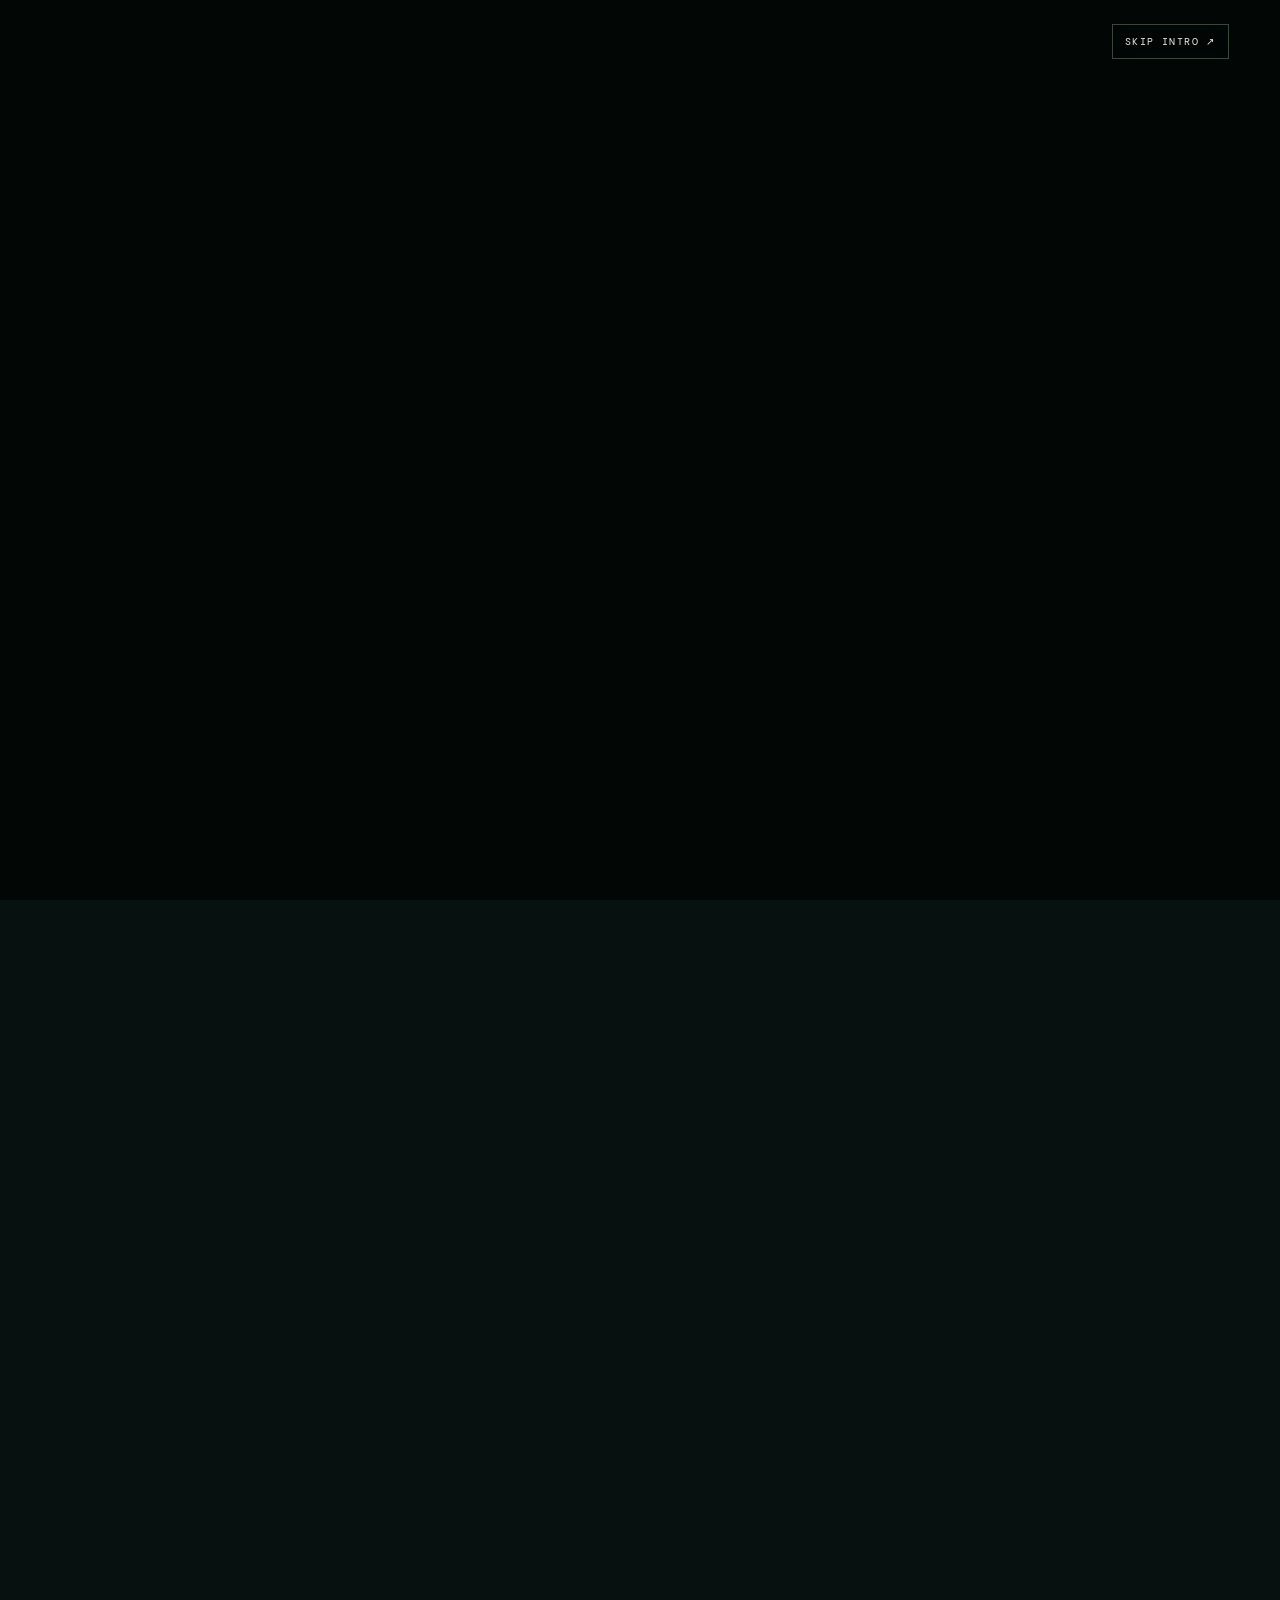
==== index.html @ 985e01ed "Restructure repository for root deployment, configure custom domain CNAME and responsive video sourc" ====
<!doctype html>
<html lang="en">
<head>
  <meta charset="utf-8"><meta name="viewport" content="width=device-width,initial-scale=1">
  <meta name="description" content="BuildGhost — systems for software delivery.">
  <title>BuildGhost — Systems for software delivery</title>
  <link rel="preconnect" href="https://fonts.googleapis.com"><link rel="preconnect" href="https://fonts.gstatic.com" crossorigin>
  <link href="https://fonts.googleapis.com/css2?family=DM+Mono:wght@400;500&family=Manrope:wght@400;500;600;700&family=Oswald:wght@400;500;600&display=swap" rel="stylesheet">
  <style>
    :root{--ink:#07110f;--panel:#0c1916;--line:rgba(203,235,216,.18);--mint:#bfffb8;--ice:#b9d7ff;--bone:#e7ece5;--quiet:#9eadab;--amber:#f5c778;--mono:"DM Mono",monospace;--sans:Manrope,Arial,sans-serif;--display:Oswald,Impact,sans-serif}
    *{box-sizing:border-box}html{scroll-behavior:smooth}body{margin:0;background:var(--ink);color:var(--bone);font-family:var(--sans);overflow-x:hidden}body:before{content:"";position:fixed;inset:0;z-index:-2;background:radial-gradient(circle at 88% 4%,rgba(89,151,135,.12),transparent 29rem),radial-gradient(circle at 10% 48%,rgba(95,153,173,.08),transparent 36rem),#07110f}body:after{content:"";pointer-events:none;z-index:10;position:fixed;inset:0;opacity:.08;background-image:linear-gradient(rgba(255,255,255,.3) 1px,transparent 1px),linear-gradient(90deg,rgba(255,255,255,.2) 1px,transparent 1px);background-size:5px 5px;mix-blend-mode:soft-light}.skiplink{position:absolute;left:-999px}.skiplink:focus{left:1rem;top:1rem;z-index:99;background:var(--mint);color:#06100e;padding:.7rem}body.intro-active{overflow:hidden}body.intro-active nav,body.intro-active main,body.intro-active footer{opacity:0;transform:translateY(18px);pointer-events:none}nav,main,footer{transition:opacity .7s ease,transform .7s ease}
    a{color:inherit;text-decoration:none}button{font:inherit;color:inherit;cursor:pointer}a:focus-visible,button:focus-visible{outline:2px solid var(--mint);outline-offset:4px}.shell{width:min(1240px,calc(100% - 48px));margin:auto}.eyebrow,.micro{font-family:var(--mono);font-size:10px;letter-spacing:.15em;text-transform:uppercase;color:var(--mint)}.line{height:1px;background:var(--line)}
    .intro{min-height:100svh;display:grid;place-items:center;position:fixed;inset:0;z-index:20;overflow:hidden;background:#020706;transition:opacity .75s ease,visibility .75s ease}.intro.is-hidden{opacity:0;visibility:hidden;pointer-events:none}.intro-inner{position:absolute;inset:0;width:100%;height:100%;min-width:0}.intro-top{position:absolute;z-index:4;top:0;left:0;right:0;display:flex;justify-content:flex-end;align-items:center;padding:24px clamp(18px,4vw,54px)}.intro-mark{display:none}.skip{border:1px solid rgba(191,255,184,.28);background:rgba(2,7,6,.34);color:var(--bone);font-family:var(--mono);font-size:10px;letter-spacing:.14em;padding:10px 12px;backdrop-filter:blur(12px)}.skip:hover{color:var(--mint);border-color:var(--mint)}.film{position:absolute;inset:0;background:#020706;overflow:hidden}.intro-video{position:absolute;inset:0;width:100%;height:100%;object-fit:cover;z-index:0;background:#020706}.enter{display:inline-flex;gap:1rem;align-items:center;background:var(--mint);color:#07110f;font-weight:700;padding:15px 19px;margin-top:1.4rem;border:1px solid var(--mint);transition:.2s}.enter:hover{background:transparent;color:var(--mint)}.telemetry{display:none}
    nav{position:sticky;top:0;z-index:8;background:rgba(7,17,15,.9);backdrop-filter:blur(14px);border-bottom:1px solid var(--line)}.navin{height:66px;display:flex;align-items:center;justify-content:space-between}.wordmark{font:500 25px var(--display);letter-spacing:.07em}.navlinks{display:flex;gap:25px;color:var(--quiet);font:10px var(--mono);letter-spacing:.12em;text-transform:uppercase}.navlinks a:hover{color:var(--mint)}.nav-right{display:flex;align-items:center;gap:20px}.status{font:10px var(--mono);color:var(--quiet)}.status i{display:inline-block;width:7px;height:7px;border-radius:50%;background:var(--mint);box-shadow:0 0 14px var(--mint);margin-right:7px}.terminal-link{font:10px var(--mono);letter-spacing:.1em;text-transform:uppercase;border:1px solid var(--mint);padding:9px 11px;color:var(--mint)}.menu{display:none;background:none;border:0;font-size:22px}
    section{padding:126px 0}.lede{display:grid;grid-template-columns:1fr 1.4fr;gap:8vw;align-items:start}.section-title{font:500 clamp(3.2rem,7vw,6.3rem)/.9 var(--display);text-transform:uppercase;letter-spacing:-.025em;margin:14px 0}.lede-copy{font-size:clamp(1.2rem,2vw,1.65rem);line-height:1.55;color:#ced8d1;margin:42px 0 0}.facts{display:grid;grid-template-columns:repeat(3,1fr);gap:0;border-top:1px solid var(--line);border-bottom:1px solid var(--line);margin-top:76px}.fact{padding:22px 18px 23px;border-right:1px solid var(--line)}.fact:last-child{border:0}.fact b{display:block;color:var(--mint);font:500 34px var(--display);letter-spacing:.05em}.fact span{font:10px var(--mono);letter-spacing:.1em;color:var(--quiet);text-transform:uppercase}
    .product{background:rgba(179,218,200,.025);border-top:1px solid var(--line);border-bottom:1px solid var(--line)}.product-head{display:flex;justify-content:space-between;gap:2rem;align-items:end;margin-bottom:44px}.product-copy{max-width:480px;color:var(--quiet);line-height:1.7}.console{border:1px solid rgba(191,255,184,.37);background:#081310;box-shadow:0 32px 100px rgba(0,0,0,.4);position:relative}.console-bar{height:43px;display:flex;justify-content:space-between;align-items:center;padding:0 15px;border-bottom:1px solid var(--line);font:10px var(--mono);color:var(--quiet)}.lights i{display:inline-block;width:7px;height:7px;margin-left:5px;background:var(--mint)}.console-grid{display:grid;grid-template-columns:1.28fr .72fr;min-height:400px}.stream{padding:22px;font:12px/1.95 var(--mono);border-right:1px solid var(--line);color:#b5c2bb}.stream .cmd{color:var(--mint)}.stream .blue{color:var(--ice)}.stream .warn{color:var(--amber)}.stream p{margin:0}.pulse{animation:pulse 1.3s steps(2) infinite}.metrics{padding:19px;display:flex;flex-direction:column;gap:15px}.metric{border:1px solid var(--line);padding:14px}.metric label{font:10px var(--mono);color:var(--quiet);letter-spacing:.1em}.metric strong{font:500 35px var(--display);color:var(--mint);display:block;margin:6px 0}.bar{height:3px;background:#172a24}.bar i{display:block;background:var(--mint);height:100%;width:72%}.metric:nth-child(2) strong,.metric:nth-child(2) .bar i{color:var(--ice);background-color:var(--ice)}.console-caption{padding:14px 20px;border-top:1px solid var(--line);display:flex;justify-content:space-between;color:var(--quiet);font:10px var(--mono);letter-spacing:.09em}
    .modules-head{display:flex;justify-content:space-between;align-items:end;margin-bottom:48px}.modules{border-top:1px solid var(--line)}.module{display:grid;grid-template-columns:88px 1fr minmax(200px,.75fr) 124px;gap:25px;align-items:center;border-bottom:1px solid var(--line);padding:27px 7px;transition:.25s}.module:hover{padding-left:17px;background:rgba(191,255,184,.045)}.num{font:12px var(--mono);color:var(--mint)}.module h3{font:500 31px var(--display);letter-spacing:.02em;text-transform:uppercase;margin:0}.module p{font-size:13px;line-height:1.6;color:var(--quiet);margin:0}.state{font:10px var(--mono);letter-spacing:.1em;text-transform:uppercase;color:var(--amber)}.state.active{color:var(--mint)}.detail{justify-self:end;border:1px solid var(--line);background:transparent;padding:9px 12px;font:10px var(--mono);letter-spacing:.09em;text-transform:uppercase}.detail:hover{border-color:var(--mint);color:var(--mint)}dialog{width:min(600px,calc(100% - 30px));color:var(--bone);background:#0d1a16;border:1px solid var(--mint);padding:0;box-shadow:0 30px 100px #000}dialog::backdrop{background:rgba(0,0,0,.75);backdrop-filter:blur(4px)}.dialog-inner{padding:30px}.dialog-top{display:flex;justify-content:space-between;align-items:start;border-bottom:1px solid var(--line);padding-bottom:20px}.close{background:0;border:0;font-size:28px;color:var(--quiet)}.dialog-grid{display:grid;grid-template-columns:1fr 1fr;gap:26px;margin-top:28px}.dialog-grid h4{font:10px var(--mono);letter-spacing:.12em;text-transform:uppercase;color:var(--mint);margin:0 0 9px}.dialog-grid p{color:var(--quiet);font-size:13px;line-height:1.6;margin:0}
    .road{border-top:1px solid var(--line)}.roadgrid{display:grid;grid-template-columns:repeat(3,1fr)}.phase{min-height:250px;padding:26px;border-right:1px solid var(--line)}.phase:first-child{padding-left:0}.phase:last-child{border:0}.phase h3{font:500 41px var(--display);text-transform:uppercase;margin:14px 0;color:var(--bone)}.phase p{color:var(--quiet);line-height:1.7;font-size:14px}.closing{padding:130px 0 65px}.closing h2{font:500 clamp(4rem,11vw,9rem)/.83 var(--display);letter-spacing:-.04em;text-transform:uppercase;max-width:920px;margin:16px 0 32px}.footer{border-top:1px solid var(--line);padding:22px 0 35px;display:flex;justify-content:space-between;color:var(--quiet);font:10px var(--mono);letter-spacing:.08em;text-transform:uppercase}
    @keyframes scan{to{transform:translateY(6px)}}@keyframes ticker{to{transform:translateX(-100%)}}@keyframes pulse{50%{opacity:.2}}@keyframes trace{0%{transform:translateX(-120%)}100%{transform:translateX(380%)}}@keyframes dataflow{50%{transform:translateY(-14px);opacity:.25}}
    .film>*:not(.intro-video){display:none}.signal-stage,.signal-tag{display:none}
    @media(max-width:900px){.intro-inner{width:calc(100vw - 40px);max-width:calc(100vw - 40px)}.film{padding:clamp(2rem,7vw,4.5rem);min-height:540px}.film h1{font-size:clamp(4.4rem,13vw,7.5rem)}.facts{margin-top:55px}.signal-stage:after{left:64%;opacity:.7}}
    @media(max-width:760px){.shell{width:min(100% - 32px,1240px)}.intro{min-height:100svh;align-items:start;padding-top:0}.intro-inner{width:calc(100vw - 28px);max-width:calc(100vw - 28px);margin-top:0}.intro-top{padding:14px 0}.intro-mark{font-size:20px}.film{min-height:calc(100svh - 102px);padding:clamp(1.5rem,8vw,2.4rem);align-content:center}.film h1{font-size:clamp(3.85rem,19vw,5.5rem);line-height:.82;margin:.45rem 0 1rem}.film p{font-size:13px;max-width:285px}.film .corner{right:14px;bottom:14px;font-size:8px}.enter{padding:13px 14px;font-size:12px}.signal-tag{right:15px;top:12%;font-size:8px}.signal-stage:after{inset:11% -12% 11% 63%;opacity:.5}.telemetry span{padding:10px 20px;font-size:8px}.navlinks,.status,.terminal-link{display:none}.menu{display:block}.navin.open{height:auto;padding:18px 0;align-items:start}.navin.open .navlinks{display:flex;position:absolute;top:65px;left:0;right:0;padding:18px 16px;background:#0a1613;border-bottom:1px solid var(--line);flex-direction:column}.lede,.console-grid{grid-template-columns:1fr}.product-head,.modules-head{display:block}.product-copy{margin-top:20px}.stream{border-right:0;border-bottom:1px solid var(--line);font-size:10px}.module{grid-template-columns:45px 1fr;gap:10px}.module p,.module .state{grid-column:2}.detail{grid-column:2;justify-self:start;margin-top:5px}.facts{grid-template-columns:1fr 1fr}.fact:last-child{grid-column:1/-1;border-top:1px solid var(--line)}.fact{padding:18px 12px}.fact b{font-size:29px}.roadgrid{grid-template-columns:1fr}.fact,.phase{border-right:0;border-bottom:1px solid var(--line)}.phase{min-height:0;padding:25px 0}.closing{padding-top:75px}.footer{gap:12px;flex-direction:column}section{padding:76px 0}.section-title{font-size:clamp(3rem,16vw,4.5rem)}.dialog-grid{grid-template-columns:1fr}}
    .intro .intro-inner{width:100%;max-width:none;height:100%;margin:0}.intro .film{min-height:100svh;align-content:end}.intro .intro-top{padding-left:clamp(18px,4vw,54px);padding-right:clamp(18px,4vw,54px)}
    @media(prefers-reduced-motion:reduce){*,*:before,*:after{animation-duration:.001ms!important;scroll-behavior:auto!important}}
  </style>
</head>
<body class="intro-active">
<a class="skiplink" href="#main">Skip to content</a>
<section class="intro" id="intro" aria-label="BuildGhost introduction">
  <div class="intro-inner"><div class="intro-top"><span class="intro-mark">BuildGhost</span><button class="skip" id="skipIntro">SKIP INTRO ↗</button></div>
  <div class="film has-video"><video class="intro-video" id="introVideo" muted autoplay playsinline preload="auto" aria-label="BuildGhost intro video"><source src="assets/BUILDGHOST.mp4" type="video/mp4"></video></div>
  <div class="telemetry" aria-hidden="true"><span><b>● SYSTEMS NOMINAL</b> — BUILDGHOST ECOSYSTEM — QUALITY SIGNAL ACQUIRED — DELIVERY FRICTION: UNDER OBSERVATION — GHOSTOPS TERMINAL READY — </span><span><b>● SYSTEMS NOMINAL</b> — BUILDGHOST ECOSYSTEM — QUALITY SIGNAL ACQUIRED — DELIVERY FRICTION: UNDER OBSERVATION — GHOSTOPS TERMINAL READY — </span></div></div>
</section>
<nav aria-label="Primary"><div class="shell navin" id="navin"><a href="#main" class="wordmark">BuildGhost</a><div class="navlinks"><a href="#ecosystem">Ecosystem</a><a href="#ghostops">GhostOps</a><a href="#modules">Modules</a><a href="#signal">Signal</a></div><div class="nav-right"><span class="status"><i></i>Operational</span><a class="terminal-link" href="#ghostops">Enter Terminal</a><button class="menu" id="menu" aria-label="Toggle navigation" aria-expanded="false">☰</button></div></div></nav>
<main id="main"><section id="ecosystem"><div class="shell"><div class="lede"><div><span class="eyebrow">01 / the ecosystem</span><h2 class="section-title">Built for the<br>hard parts.</h2></div><p class="lede-copy">BuildGhost creates AI-driven quality-assurance and developer-experience systems for high-stakes software delivery—where the cost of an unclear signal is more than a slow sprint.</p></div><div class="facts"><div class="fact"><b>AI / QA</b><span>Intelligent systems</span></div><div class="fact"><b>DX / OPS</b><span>Delivery-aware workflows</span></div><div class="fact"><b>01 NOW</b><span>Flagship tool in focus</span></div></div></div></section>
<section class="product" id="ghostops"><div class="shell"><div class="product-head"><div><span class="eyebrow">02 / flagship tool</span><h2 class="section-title">GhostOps<br>Terminal.</h2></div><p class="product-copy">An AI-driven command center and modular toolbelt for shaping the operational reality around software delivery. Not another dashboard—a place to interrogate the signal.</p></div><div class="console" role="region" aria-label="Illustrative GhostOps Terminal interface"><div class="console-bar"><span>GHOSTOPS // COMMAND VIEW</span><span class="lights"><i></i><i></i><i></i></span></div><div class="console-grid"><div class="stream"><p><span class="cmd">› ghostops</span> inspect --release candidate-04</p><p class="blue">connecting / delivery context</p><p>✓ change surface mapped <span class="pulse">_</span></p><p>✓ test signal reconciled</p><p class="warn">! 2 review paths need attention</p><br><p><span class="cmd">› signal</span> explain --focus risk</p><p class="blue">RELAY / summarising operational context</p><p>“The release is coherent. Two transitions merit a closer look before handoff.”</p><br><p><span class="cmd">›</span> <span class="pulse">_</span></p></div><aside class="metrics"><div class="metric"><label>Readiness signal</label><strong>72 / 100</strong><div class="bar"><i></i></div></div><div class="metric"><label>Context coverage</label><strong>84%</strong><div class="bar"><i></i></div></div><div class="metric"><label>Active relay</label><strong>02</strong><div class="bar"><i style="width:35%"></i></div></div></aside></div><div class="console-caption"><span>Illustrative operational view</span><span>MODE: OBSERVE / REASON / RELAY</span></div></div></div></section>
<section id="modules"><div class="shell"><div class="modules-head"><div><span class="eyebrow">03 / modular toolbelt</span><h2 class="section-title">The module<br>library.</h2></div><p class="micro">Each system begins with a brief.<br>Details open in place.</p></div><div class="modules"><article class="module"><span class="num">00</span><div><span class="state active">● Available now</span><h3>GhostOps Terminal</h3></div><p>Command context and structured signal for delivery decisions.</p><button class="detail" data-module="ghostops">Open brief ↗</button></article><article class="module"><span class="num">01</span><div><span class="state">◆ In development</span><h3>Release Readiness</h3></div><p>Frames the changing conditions around a release decision.</p><button class="detail" data-module="readiness">Details ↗</button></article><article class="module"><span class="num">02</span><div><span class="state">◆ In development</span><h3>Quality Signal</h3></div><p>Turns distributed quality context into an inspectable signal.</p><button class="detail" data-module="quality">Details ↗</button></article><article class="module"><span class="num">03</span><div><span class="state">◆ In development</span><h3>Incident Relay</h3></div><p>Keeps incident context legible across the people responding.</p><button class="detail" data-module="incident">Details ↗</button></article><article class="module"><span class="num">04</span><div><span class="state">◆ In development</span><h3>Workflow Automations</h3></div><p>Connects recurring delivery work without erasing human judgment.</p><button class="detail" data-module="workflow">Details ↗</button></article></div></div></section>
<section id="signal"><div class="shell"><span class="eyebrow">04 / operating horizon</span><h2 class="section-title">The ecosystem<br>is expanding.</h2><div class="road"><div class="roadgrid"><article class="phase"><span class="micro">Now / 01</span><h3>Observe</h3><p>GhostOps Terminal is the current focus: a command layer for interrogating delivery context.</p></article><article class="phase"><span class="micro">Building / 02</span><h3>Connect</h3><p>Focused modules will extend the signal across readiness, quality, incident response, and workflow.</p></article><article class="phase"><span class="micro">Next / 03</span><h3>Compound</h3><p>A growing ecosystem designed to make software delivery feel less fragmented and more deliberate.</p></article></div></div></div></section>
<section class="closing"><div class="shell"><span class="eyebrow">BuildGhost / stay in the signal</span><h2>Make delivery<br>legible.</h2><a href="mailto:hello@buildghost.site" class="enter">START A CONVERSATION <span>↗</span></a></div></section></main>
<!-- Footer -->
<footer><div class="shell footer"><span>© 2026 BuildGhost</span><span>Systems for software delivery</span><a href="#main">Return to top ↑</a></div></footer>
<!-- Brief Modal -->
<dialog id="moduleDialog" aria-labelledby="dialogTitle"><div class="dialog-inner"><div class="dialog-top"><div><span class="eyebrow" id="dialogState">Module brief</span><h2 class="section-title" id="dialogTitle">GhostOps Terminal</h2></div><button class="close" id="closeDialog" aria-label="Close module details">×</button></div><div class="dialog-grid"><div><h4>Outcome</h4><p id="outcome"></p></div><div><h4>Operational state</h4><p id="state"></p></div><div><h4>Inputs</h4><p id="inputs"></p></div><div><h4>Outputs</h4><p id="outputs"></p></div></div></div></dialog>
<script>
const data={ghostops:{n:'GhostOps Terminal',s:'● Available now',o:'A clearer place to inspect delivery context before the decision becomes urgent.',i:'Delivery context, human questions, available quality and workflow signals.',u:'A structured operational view and prompts for the next human decision.'},readiness:{n:'Release Readiness',s:'◆ In development',o:'A shared, inspectable framing for a release decision.',i:'Change context, quality evidence, delivery constraints.',u:'A readiness brief designed for human review.'},quality:{n:'Quality Signal',s:'◆ In development',o:'A coherent view of quality context without pretending certainty.',i:'Test, change, and review context.',u:'A legible signal with its evidence and gaps.'},incident:{n:'Incident Relay',s:'◆ In development',o:'A common thread for incident responders working across a moving situation.',i:'Responder notes, timelines, and relevant service context.',u:'A concise relay of context, open questions, and handoffs.'},workflow:{n:'Workflow Automations',s:'◆ In development',o:'Less repetitive coordination around delivery work.',i:'Explicit workflow triggers and team-defined boundaries.',u:'Suggested or initiated actions that remain observable and controllable.'}};
const dlg=document.querySelector('#moduleDialog'), title=document.querySelector('#dialogTitle'), intro=document.querySelector('#intro'), video=document.querySelector('#introVideo');
const isMobile = window.matchMedia('(max-width: 767px)').matches;
if (isMobile) {
  const source = video.querySelector('source');
  if (source) {
    source.src = 'assets/Buildghost-mobile.mp4';
    video.load();
  }
}
let introDone=false;
const revealSite=()=>{if(introDone)return;introDone=true;intro.classList.add('is-hidden');document.body.classList.remove('intro-active');window.scrollTo({top:0});setTimeout(()=>intro.remove(),900)};
document.querySelectorAll('.detail').forEach(b=>b.onclick=()=>{let d=data[b.dataset.module];title.textContent=d.n;document.querySelector('#dialogState').textContent=d.s;outcome.textContent=d.o;inputs.textContent=d.i;outputs.textContent=d.u;state.textContent=d.s.includes('Available')?'Operational / active flagship':'Exploration / in development';dlg.showModal()});
closeDialog.onclick=()=>dlg.close();
dlg.addEventListener('click',e=>{if(e.target===dlg)dlg.close()});
skipIntro.onclick=revealSite;
video.addEventListener('ended',revealSite);
video.addEventListener('error',()=>setTimeout(revealSite,1800));
video.play().catch(()=>setTimeout(revealSite,1800));
setTimeout(()=>{if(video.readyState<2||video.paused)revealSite()},4500);
menu.onclick=()=>{let n=navin.classList.toggle('open');menu.setAttribute('aria-expanded',n)};
</script></body></html>
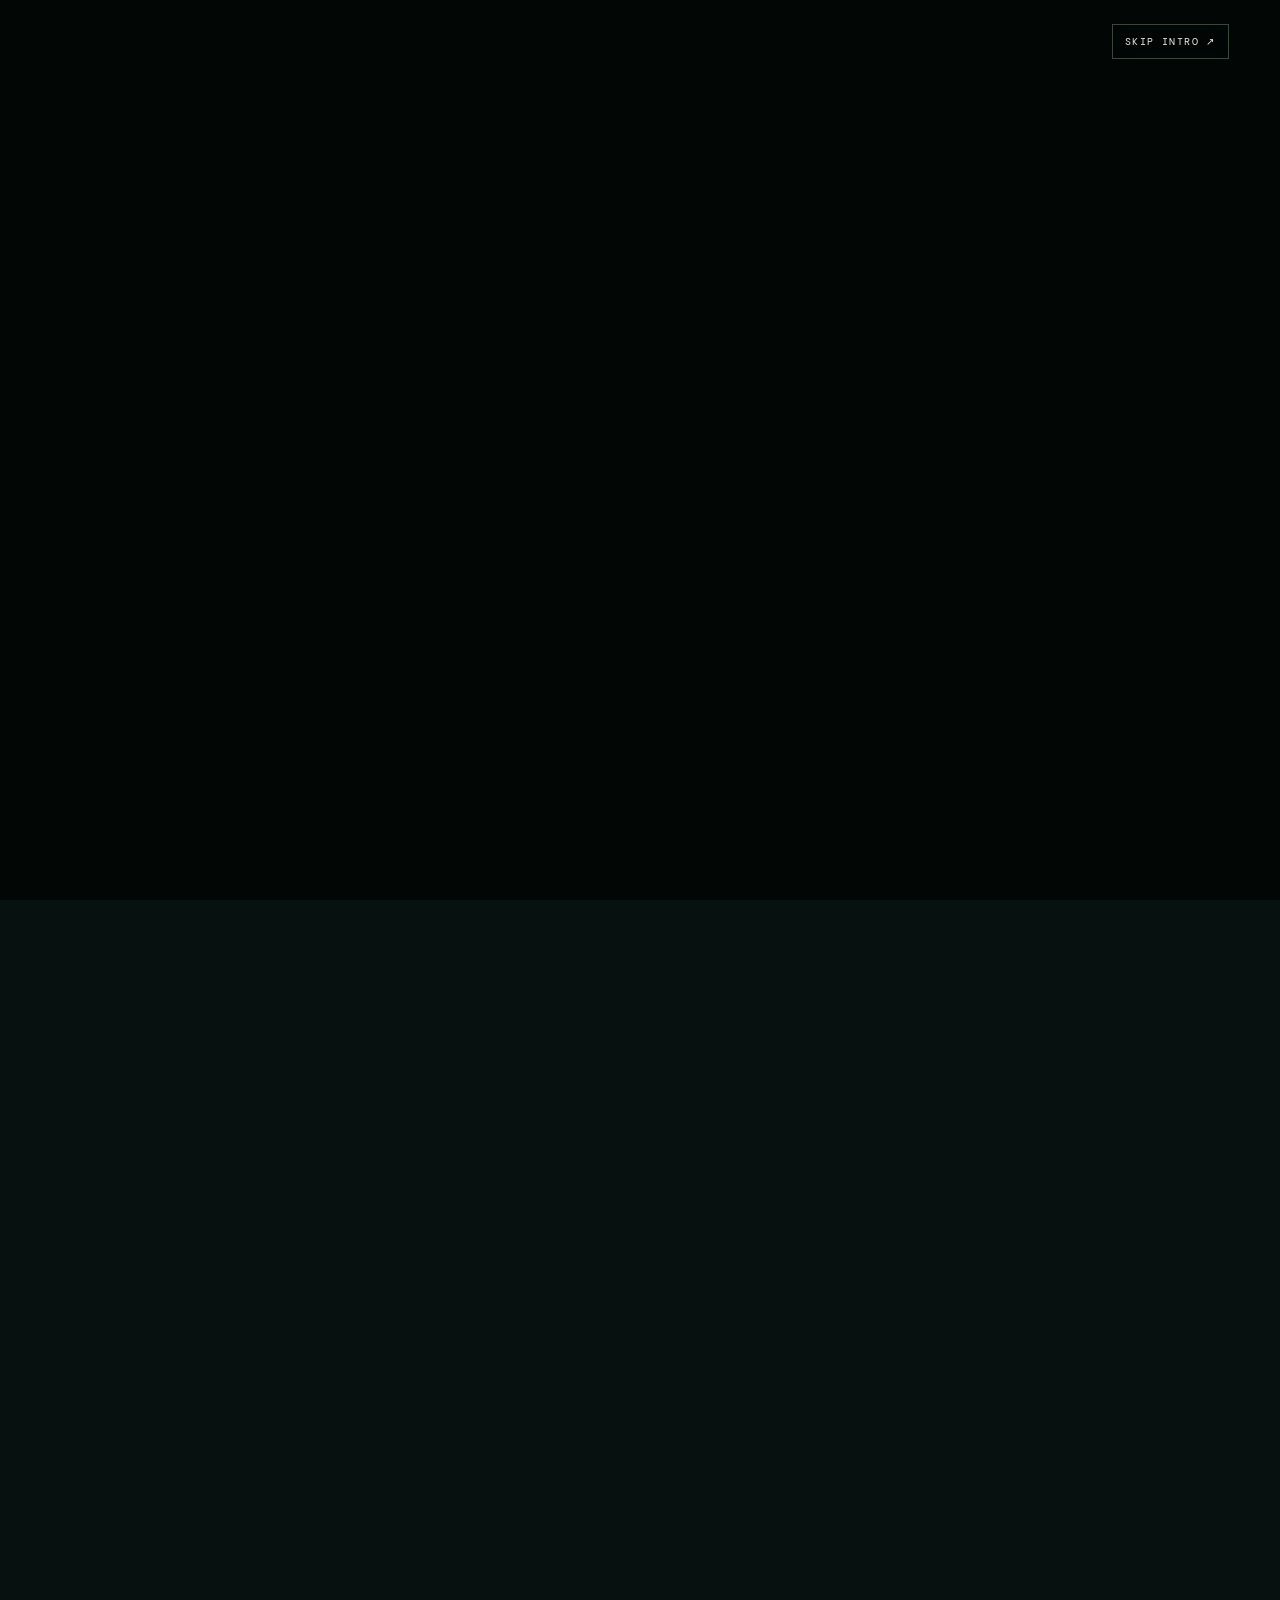
==== commit 5b9314c8: "feat(triage-desk): integrate standalone Triage Desk app, serverless API proxy, and vercel routing un" ====
--- a/index.html
+++ b/index.html
@@ -14,8 +14,9 @@
     nav{position:sticky;top:0;z-index:8;background:rgba(7,17,15,.9);backdrop-filter:blur(14px);border-bottom:1px solid var(--line)}.navin{height:66px;display:flex;align-items:center;justify-content:space-between}.wordmark{font:500 25px var(--display);letter-spacing:.07em}.navlinks{display:flex;gap:25px;color:var(--quiet);font:10px var(--mono);letter-spacing:.12em;text-transform:uppercase}.navlinks a:hover{color:var(--mint)}.nav-right{display:flex;align-items:center;gap:20px}.status{font:10px var(--mono);color:var(--quiet)}.status i{display:inline-block;width:7px;height:7px;border-radius:50%;background:var(--mint);box-shadow:0 0 14px var(--mint);margin-right:7px}.terminal-link{font:10px var(--mono);letter-spacing:.1em;text-transform:uppercase;border:1px solid var(--mint);padding:9px 11px;color:var(--mint)}.menu{display:none;background:none;border:0;font-size:22px}
     section{padding:126px 0}.lede{display:grid;grid-template-columns:1fr 1.4fr;gap:8vw;align-items:start}.section-title{font:500 clamp(3.2rem,7vw,6.3rem)/.9 var(--display);text-transform:uppercase;letter-spacing:-.025em;margin:14px 0}.lede-copy{font-size:clamp(1.2rem,2vw,1.65rem);line-height:1.55;color:#ced8d1;margin:42px 0 0}.facts{display:grid;grid-template-columns:repeat(3,1fr);gap:0;border-top:1px solid var(--line);border-bottom:1px solid var(--line);margin-top:76px}.fact{padding:22px 18px 23px;border-right:1px solid var(--line)}.fact:last-child{border:0}.fact b{display:block;color:var(--mint);font:500 34px var(--display);letter-spacing:.05em}.fact span{font:10px var(--mono);letter-spacing:.1em;color:var(--quiet);text-transform:uppercase}
     .product{background:rgba(179,218,200,.025);border-top:1px solid var(--line);border-bottom:1px solid var(--line)}.product-head{display:flex;justify-content:space-between;gap:2rem;align-items:end;margin-bottom:44px}.product-copy{max-width:480px;color:var(--quiet);line-height:1.7}.console{border:1px solid rgba(191,255,184,.37);background:#081310;box-shadow:0 32px 100px rgba(0,0,0,.4);position:relative}.console-bar{height:43px;display:flex;justify-content:space-between;align-items:center;padding:0 15px;border-bottom:1px solid var(--line);font:10px var(--mono);color:var(--quiet)}.lights i{display:inline-block;width:7px;height:7px;margin-left:5px;background:var(--mint)}.console-grid{display:grid;grid-template-columns:1.28fr .72fr;min-height:400px}.stream{padding:22px;font:12px/1.95 var(--mono);border-right:1px solid var(--line);color:#b5c2bb}.stream .cmd{color:var(--mint)}.stream .blue{color:var(--ice)}.stream .warn{color:var(--amber)}.stream p{margin:0}.pulse{animation:pulse 1.3s steps(2) infinite}.metrics{padding:19px;display:flex;flex-direction:column;gap:15px}.metric{border:1px solid var(--line);padding:14px}.metric label{font:10px var(--mono);color:var(--quiet);letter-spacing:.1em}.metric strong{font:500 35px var(--display);color:var(--mint);display:block;margin:6px 0}.bar{height:3px;background:#172a24}.bar i{display:block;background:var(--mint);height:100%;width:72%}.metric:nth-child(2) strong,.metric:nth-child(2) .bar i{color:var(--ice);background-color:var(--ice)}.console-caption{padding:14px 20px;border-top:1px solid var(--line);display:flex;justify-content:space-between;color:var(--quiet);font:10px var(--mono);letter-spacing:.09em}
-    .modules-head{display:flex;justify-content:space-between;align-items:end;margin-bottom:48px}.modules{border-top:1px solid var(--line)}.module{display:grid;grid-template-columns:88px 1fr minmax(200px,.75fr) 124px;gap:25px;align-items:center;border-bottom:1px solid var(--line);padding:27px 7px;transition:.25s}.module:hover{padding-left:17px;background:rgba(191,255,184,.045)}.num{font:12px var(--mono);color:var(--mint)}.module h3{font:500 31px var(--display);letter-spacing:.02em;text-transform:uppercase;margin:0}.module p{font-size:13px;line-height:1.6;color:var(--quiet);margin:0}.state{font:10px var(--mono);letter-spacing:.1em;text-transform:uppercase;color:var(--amber)}.state.active{color:var(--mint)}.detail{justify-self:end;border:1px solid var(--line);background:transparent;padding:9px 12px;font:10px var(--mono);letter-spacing:.09em;text-transform:uppercase}.detail:hover{border-color:var(--mint);color:var(--mint)}dialog{width:min(600px,calc(100% - 30px));color:var(--bone);background:#0d1a16;border:1px solid var(--mint);padding:0;box-shadow:0 30px 100px #000}dialog::backdrop{background:rgba(0,0,0,.75);backdrop-filter:blur(4px)}.dialog-inner{padding:30px}.dialog-top{display:flex;justify-content:space-between;align-items:start;border-bottom:1px solid var(--line);padding-bottom:20px}.close{background:0;border:0;font-size:28px;color:var(--quiet)}.dialog-grid{display:grid;grid-template-columns:1fr 1fr;gap:26px;margin-top:28px}.dialog-grid h4{font:10px var(--mono);letter-spacing:.12em;text-transform:uppercase;color:var(--mint);margin:0 0 9px}.dialog-grid p{color:var(--quiet);font-size:13px;line-height:1.6;margin:0}
+    .modules-head{display:flex;justify-content:space-between;align-items:end;margin-bottom:48px}.modules{border-top:1px solid var(--line)}.module{display:grid;grid-template-columns:88px 1fr minmax(200px,.75fr) 124px;gap:25px;align-items:center;border-bottom:1px solid var(--line);padding:27px 7px;transition:.25s}.module:hover{padding-left:17px;background:rgba(191,255,184,.045)}.num{font:12px var(--mono);color:var(--mint)}.module h3{font:500 31px var(--display);letter-spacing:.02em;text-transform:uppercase;margin:0}.module p{font-size:13px;line-height:1.6;color:var(--quiet);margin:0}.state{font:10px var(--mono);letter-spacing:.1em;text-transform:uppercase;color:var(--amber)}.state.active{color:var(--mint)}.detail{justify-self:end;border:1px solid var(--line);background:transparent;padding:9px 12px;font:10px var(--mono);letter-spacing:.09em;text-transform:uppercase}.detail:hover{border-color:var(--mint);color:var(--mint)}dialog{width:min(600px,calc(100% - 30px));color:var(--bone);background:#0d1a16;border:1px solid var(--mint);padding:0;box-shadow:0 30px 100px #000;overflow:hidden;position:fixed;top:50%;left:50%;transform:translate(-50%,-50%);margin:0;text-shadow:0 1px 3px rgba(0,0,0,0.9)}dialog::backdrop{background:rgba(0,0,0,.75);backdrop-filter:blur(4px)}.dialog-inner{padding:30px;position:relative;z-index:1;max-height:85svh;overflow-y:auto;overscroll-behavior:contain}.dialog-bg-video{position:absolute;inset:0;width:100%;height:100%;object-fit:cover;z-index:0;opacity:0.20;pointer-events:none;display:none}.dialog-grid{display:grid;grid-template-columns:1fr 1fr;gap:26px;margin-top:28px}.dialog-grid h4{font:10px var(--mono);letter-spacing:.12em;text-transform:uppercase;color:var(--mint);margin:0 0 9px}.dialog-grid p{color:var(--quiet);font-size:13px;line-height:1.6;margin:0}.ecosystem-grid{display:grid;grid-template-columns:repeat(auto-fit,minmax(180px,1fr));gap:16px;margin-top:20px}.ecosystem-card{border:1px solid var(--line);padding:20px 15px;background:rgba(7,17,15,0.65);backdrop-filter:blur(8px);text-align:center;display:flex;flex-direction:column;align-items:center;justify-content:center;transition:border-color 0.25s}.ecosystem-card:hover{border-color:var(--mint)}.ecosystem-card h5{font:500 13px var(--mono);letter-spacing:0.1em;text-transform:uppercase;color:var(--mint);margin:0 0 8px}.ecosystem-card p{font-size:11px;line-height:1.4;color:var(--quiet);margin:0}.workflow-section{margin-top:40px;border-top:1px solid var(--line);padding-top:30px}.workflow-flow{display:flex;flex-direction:column;gap:24px;margin-top:20px}.flow-step{display:flex;align-items:center;gap:15px;background:rgba(7,17,15,0.4);border:1px solid var(--line);padding:14px 16px;position:relative}.flow-step:not(:last-child)::after{content:"↓";position:absolute;left:50%;bottom:-22px;transform:translateX(-50%);color:var(--mint);font-family:var(--mono);font-size:16px;z-index:2}.flow-num{font:10px var(--mono);color:var(--mint);border:1px solid var(--mint);border-radius:50%;width:20px;height:20px;display:grid;place-items:center;flex-shrink:0}.flow-body{flex-grow:1}.flow-body h6{font:11px var(--mono);letter-spacing:0.08em;text-transform:uppercase;color:var(--bone);margin:0 0 4px}.flow-body p{font-size:11px;line-height:1.45;color:var(--quiet);margin:0}@media(min-width:761px){.ecosystem-grid{grid-template-columns:repeat(2,1fr)}.workflow-flow{display:grid;grid-template-columns:repeat(2,1fr);gap:24px 30px}.flow-step{min-height:90px}.flow-step:not(:last-child)::after{content:"→";left:auto;right:-22px;top:50%;bottom:auto;transform:translateY(-50%)}.flow-step:nth-child(even):not(:last-child)::after{content:"↓";left:50%;right:auto;top:auto;bottom:-26px;transform:translateX(-50%)}}.pipeline-track{height:400vh;position:relative;background:#030807;border-top:1px solid var(--line);border-bottom:1px solid var(--line)}.pipeline-sticky{position:sticky;top:0;height:100vh;overflow:hidden;display:flex;align-items:center;justify-content:center}.pipeline-container{display:grid;grid-template-columns:1fr 1.2fr;gap:40px;width:100%;max-width:1240px;height:70vh;align-items:center}.pipeline-left{display:flex;flex-direction:column;gap:30px;padding-right:20px}.nixie-clock{position:relative;height:140px;width:240px;background:#071210;border:2px solid #142a24;border-radius:6px;display:flex;align-items:center;justify-content:center;box-shadow:inset 0 4px 20px rgba(0,0,0,0.9),0 10px 30px rgba(0,0,0,0.5);overflow:hidden}.nixie-glass{position:absolute;inset:0;background:linear-gradient(rgba(255,255,255,0.06),transparent 50%,rgba(0,0,0,0.4));pointer-events:none}.nixie-glow-filter{position:absolute;width:100%;height:100%;background:radial-gradient(circle,rgba(57,255,20,0.05) 0%,transparent 70%);pointer-events:none}.nixie-tube{position:relative;width:90px;height:120px;display:flex;justify-content:center;align-items:center}.nixie-digit{position:absolute;font-family:var(--display);font-size:100px;font-weight:500;line-height:1;color:#142a24;opacity:0.06;transition:color 0.25s,opacity 0.25s,text-shadow 0.25s;pointer-events:none;user-select:none}.nixie-digit.lit{color:#57ff42;opacity:1;text-shadow:0 0 15px rgba(87,255,66,0.85),0 0 30px rgba(87,255,66,0.4),0 0 6px rgba(255,255,255,0.8)}.pipeline-story{min-height:150px;position:relative}.pipeline-step-desc{position:absolute;inset:0;opacity:0;pointer-events:none;transform:translateY(15px);transition:opacity 0.35s,transform 0.35s}.pipeline-step-desc.active{opacity:1;pointer-events:auto;transform:translateY(0)}.pipeline-step-desc h4{font:500 24px var(--display);letter-spacing:0.04em;text-transform:uppercase;color:var(--bone);margin:0 0 10px}.pipeline-step-desc p{font-size:14px;line-height:1.6;color:var(--quiet);margin:0}.pipeline-visual{position:relative;background:#06110e;border:1px solid var(--line);border-radius:4px;height:100%;display:flex;align-items:center;justify-content:center;box-shadow:0 20px 60px rgba(0,0,0,0.8);overflow:hidden}.pipeline-svg{width:90%;height:90%;overflow:visible}.svg-pipe{fill:none;stroke:#122c24;stroke-width:14px;stroke-linecap:round;stroke-linejoin:round}.svg-pipe-inner{fill:none;stroke:#040c09;stroke-width:8px;stroke-linecap:round;stroke-linejoin:round}.svg-pipe-glow{fill:none;stroke:#39ff14;stroke-width:6px;stroke-linecap:round;stroke-linejoin:round;opacity:0;transition:opacity 0.3s,stroke-dashoffset 0.1s;stroke-dasharray:1000;stroke-dashoffset:1000}.svg-pipe-glow.active{opacity:0.25}.svg-node{transition:transform 0.3s}.svg-node circle.outer{fill:#06110e;stroke:#122c24;stroke-width:2px;transition:stroke 0.3s,filter 0.3s}.svg-node circle.inner{fill:#142a24;transition:fill 0.3s}.svg-node text{font-family:var(--mono);font-size:8px;fill:var(--quiet);text-anchor:middle;font-weight:600;letter-spacing:0.05em;pointer-events:none;transition:fill 0.3s}.svg-node.active circle.outer{stroke:var(--node-color);filter:drop-shadow(0 0 8px var(--node-color))}.svg-node.active circle.inner{fill:var(--node-color)}.svg-node.active text{fill:var(--bone)}.svg-pulse{fill:none;stroke:#39ff14;stroke-width:4px;stroke-linecap:round;filter:drop-shadow(0 0 5px #39ff14);opacity:0;transition:opacity 0.25s}.svg-pulse.active{opacity:1}@media(max-width:900px){.pipeline-sticky{height:auto;position:relative;padding:60px 0}.pipeline-container{grid-template-columns:1fr;height:auto;gap:30px;width:100%}.pipeline-visual{height:380px}}
     .road{border-top:1px solid var(--line)}.roadgrid{display:grid;grid-template-columns:repeat(3,1fr)}.phase{min-height:250px;padding:26px;border-right:1px solid var(--line)}.phase:first-child{padding-left:0}.phase:last-child{border:0}.phase h3{font:500 41px var(--display);text-transform:uppercase;margin:14px 0;color:var(--bone)}.phase p{color:var(--quiet);line-height:1.7;font-size:14px}.closing{padding:130px 0 65px}.closing h2{font:500 clamp(4rem,11vw,9rem)/.83 var(--display);letter-spacing:-.04em;text-transform:uppercase;max-width:920px;margin:16px 0 32px}.footer{border-top:1px solid var(--line);padding:22px 0 35px;display:flex;justify-content:space-between;color:var(--quiet);font:10px var(--mono);letter-spacing:.08em;text-transform:uppercase}
+    .toolpath-section{border-top:1px solid var(--line);border-bottom:1px solid var(--line)}.toolpath-head{display:flex;justify-content:space-between;align-items:end;margin-bottom:52px}.toolpath-head-left p{font-size:14px;line-height:1.6;color:var(--quiet);max-width:380px;margin:10px 0 0}.toolpath-list{position:relative;padding-left:0;list-style:none;margin:0}.toolpath-list::before{content:'';position:absolute;left:17px;top:0;bottom:0;width:1px;background:var(--line)}.toolpath-item{position:relative;display:grid;grid-template-columns:34px 1fr;gap:16px;padding:18px 0 18px 0;border-bottom:1px solid rgba(203,235,216,.08);opacity:0;transform:translateY(14px);transition:opacity .45s ease,transform .45s ease}.toolpath-item.visible{opacity:1;transform:none}.toolpath-item:last-child{border-bottom:0}.toolpath-dot{position:relative;z-index:1;width:34px;height:34px;border-radius:50%;display:grid;place-items:center;flex-shrink:0;background:var(--panel);border:1px solid var(--line);margin-top:1px}.toolpath-dot img{width:18px;height:18px;object-fit:contain;border-radius:3px;filter:brightness(1.1)}.toolpath-dot.no-logo{border-color:var(--tp-color,var(--mint));box-shadow:0 0 0 1px rgba(0,0,0,.4)}.toolpath-dot.no-logo::after{content:'';width:7px;height:7px;border-radius:50%;background:var(--tp-color,var(--mint));box-shadow:0 0 8px var(--tp-color,var(--mint))}.toolpath-body{display:flex;flex-direction:column;gap:3px;padding-bottom:4px}.toolpath-module{font:500 10px var(--mono);letter-spacing:.14em;text-transform:uppercase;color:var(--tp-color,var(--mint))}.toolpath-action{font:500 15px var(--display);text-transform:uppercase;letter-spacing:.03em;color:var(--bone);line-height:1.2;margin:0}.toolpath-desc{font-size:12px;line-height:1.55;color:var(--quiet);margin:4px 0 0}.toolpath-tag{display:inline-flex;align-items:center;gap:5px;margin-top:6px;font:10px var(--mono);letter-spacing:.1em;text-transform:uppercase;padding:4px 8px;border:1px solid;border-radius:2px}.toolpath-tag.loop{color:var(--amber);border-color:rgba(245,199,120,.3);background:rgba(245,199,120,.06)}.toolpath-tag.handoff{color:var(--ice);border-color:rgba(185,215,255,.3);background:rgba(185,215,255,.06)}.toolpath-tag.pass{color:var(--mint);border-color:rgba(191,255,184,.3);background:rgba(191,255,184,.06)}@media(max-width:760px){.toolpath-item{grid-template-columns:28px 1fr;gap:10px}.toolpath-dot{width:28px;height:28px}.toolpath-dot img{width:14px;height:14px}.toolpath-head{display:block}.toolpath-head-left p{margin-top:10px}}
     @keyframes scan{to{transform:translateY(6px)}}@keyframes ticker{to{transform:translateX(-100%)}}@keyframes pulse{50%{opacity:.2}}@keyframes trace{0%{transform:translateX(-120%)}100%{transform:translateX(380%)}}@keyframes dataflow{50%{transform:translateY(-14px);opacity:.25}}
     .film>*:not(.intro-video){display:none}.signal-stage,.signal-tag{display:none}
     @media(max-width:900px){.intro-inner{width:calc(100vw - 40px);max-width:calc(100vw - 40px)}.film{padding:clamp(2rem,7vw,4.5rem);min-height:540px}.film h1{font-size:clamp(4.4rem,13vw,7.5rem)}.facts{margin-top:55px}.signal-stage:after{left:64%;opacity:.7}}
@@ -31,19 +32,299 @@
   <div class="film has-video"><video class="intro-video" id="introVideo" muted autoplay playsinline preload="auto" aria-label="BuildGhost intro video"><source src="assets/BUILDGHOST.mp4" type="video/mp4"></video></div>
   <div class="telemetry" aria-hidden="true"><span><b>● SYSTEMS NOMINAL</b> — BUILDGHOST ECOSYSTEM — QUALITY SIGNAL ACQUIRED — DELIVERY FRICTION: UNDER OBSERVATION — GHOSTOPS TERMINAL READY — </span><span><b>● SYSTEMS NOMINAL</b> — BUILDGHOST ECOSYSTEM — QUALITY SIGNAL ACQUIRED — DELIVERY FRICTION: UNDER OBSERVATION — GHOSTOPS TERMINAL READY — </span></div></div>
 </section>
-<nav aria-label="Primary"><div class="shell navin" id="navin"><a href="#main" class="wordmark">BuildGhost</a><div class="navlinks"><a href="#ecosystem">Ecosystem</a><a href="#ghostops">GhostOps</a><a href="#modules">Modules</a><a href="#signal">Signal</a></div><div class="nav-right"><span class="status"><i></i>Operational</span><a class="terminal-link" href="#ghostops">Enter Terminal</a><button class="menu" id="menu" aria-label="Toggle navigation" aria-expanded="false">☰</button></div></div></nav>
+<nav aria-label="Primary"><div class="shell navin" id="navin"><a href="#main" class="wordmark">BuildGhost</a><div class="navlinks"><a href="#ecosystem">Ecosystem</a><a href="#ghostops">GhostOps</a><a href="#modules">Modules</a><a href="#signal">Signal</a><a href="/triage-desk" style="color: var(--mint);">Triage Desk</a></div><div class="nav-right"><span class="status"><i></i>Operational</span><a class="terminal-link" href="/triage-desk">Triage Desk ↗</a><button class="menu" id="menu" aria-label="Toggle navigation" aria-expanded="false">☰</button></div></div></nav>
 <main id="main"><section id="ecosystem"><div class="shell"><div class="lede"><div><span class="eyebrow">01 / the ecosystem</span><h2 class="section-title">Built for the<br>hard parts.</h2></div><p class="lede-copy">BuildGhost creates AI-driven quality-assurance and developer-experience systems for high-stakes software delivery—where the cost of an unclear signal is more than a slow sprint.</p></div><div class="facts"><div class="fact"><b>AI / QA</b><span>Intelligent systems</span></div><div class="fact"><b>DX / OPS</b><span>Delivery-aware workflows</span></div><div class="fact"><b>01 NOW</b><span>Flagship tool in focus</span></div></div></div></section>
 <section class="product" id="ghostops"><div class="shell"><div class="product-head"><div><span class="eyebrow">02 / flagship tool</span><h2 class="section-title">GhostOps<br>Terminal.</h2></div><p class="product-copy">An AI-driven command center and modular toolbelt for shaping the operational reality around software delivery. Not another dashboard—a place to interrogate the signal.</p></div><div class="console" role="region" aria-label="Illustrative GhostOps Terminal interface"><div class="console-bar"><span>GHOSTOPS // COMMAND VIEW</span><span class="lights"><i></i><i></i><i></i></span></div><div class="console-grid"><div class="stream"><p><span class="cmd">› ghostops</span> inspect --release candidate-04</p><p class="blue">connecting / delivery context</p><p>✓ change surface mapped <span class="pulse">_</span></p><p>✓ test signal reconciled</p><p class="warn">! 2 review paths need attention</p><br><p><span class="cmd">› signal</span> explain --focus risk</p><p class="blue">RELAY / summarising operational context</p><p>“The release is coherent. Two transitions merit a closer look before handoff.”</p><br><p><span class="cmd">›</span> <span class="pulse">_</span></p></div><aside class="metrics"><div class="metric"><label>Readiness signal</label><strong>72 / 100</strong><div class="bar"><i></i></div></div><div class="metric"><label>Context coverage</label><strong>84%</strong><div class="bar"><i></i></div></div><div class="metric"><label>Active relay</label><strong>02</strong><div class="bar"><i style="width:35%"></i></div></div></aside></div><div class="console-caption"><span>Illustrative operational view</span><span>MODE: OBSERVE / REASON / RELAY</span></div></div></div></section>
-<section id="modules"><div class="shell"><div class="modules-head"><div><span class="eyebrow">03 / modular toolbelt</span><h2 class="section-title">The module<br>library.</h2></div><p class="micro">Each system begins with a brief.<br>Details open in place.</p></div><div class="modules"><article class="module"><span class="num">00</span><div><span class="state active">● Available now</span><h3>GhostOps Terminal</h3></div><p>Command context and structured signal for delivery decisions.</p><button class="detail" data-module="ghostops">Open brief ↗</button></article><article class="module"><span class="num">01</span><div><span class="state">◆ In development</span><h3>Release Readiness</h3></div><p>Frames the changing conditions around a release decision.</p><button class="detail" data-module="readiness">Details ↗</button></article><article class="module"><span class="num">02</span><div><span class="state">◆ In development</span><h3>Quality Signal</h3></div><p>Turns distributed quality context into an inspectable signal.</p><button class="detail" data-module="quality">Details ↗</button></article><article class="module"><span class="num">03</span><div><span class="state">◆ In development</span><h3>Incident Relay</h3></div><p>Keeps incident context legible across the people responding.</p><button class="detail" data-module="incident">Details ↗</button></article><article class="module"><span class="num">04</span><div><span class="state">◆ In development</span><h3>Workflow Automations</h3></div><p>Connects recurring delivery work without erasing human judgment.</p><button class="detail" data-module="workflow">Details ↗</button></article></div></div></section>
+<section id="modules"><div class="shell"><div class="modules-head"><div><span class="eyebrow">03 / modular toolbelt</span><h2 class="section-title">The module<br>library.</h2></div><p class="micro">Each system begins with a brief.<br>Details open in place.</p></div><div class="modules"><article class="module"><span class="num">00</span><div><span class="state active">● Available now</span><h3>GhostOps Terminal</h3></div><p>Command context and structured signal for delivery decisions.</p><button class="detail" data-module="ghostops">Open brief ↗</button></article><article class="module"><span class="num">01</span><div><span class="state">◆ In development</span><h3>Release Readiness</h3></div><p>Frames the changing conditions around a release decision.</p><button class="detail" data-module="readiness">Details ↗</button></article><article class="module"><span class="num">02</span><div><span class="state">◆ In development</span><h3>ScrapeTag</h3></div><p>Extracts, structures, and validates metadata tags from web content dynamically.</p><button class="detail" data-module="scrapetag">Details ↗</button></article><article class="module"><span class="num">03</span><div><span class="state">◆ In development</span><h3>Spooler</h3></div><p>Hostile-environment runner for pressure-testing software under simulated pressure and resource faults.</p><button class="detail" data-module="spooler">Details ↗</button></article><article class="module"><span class="num">04</span><div><span class="state">◆ In development</span><h3>CASPER</h3></div><p>Context-aware quality orchestration layer that interprets ScrapeTag discoveries as test strategies.</p><button class="detail" data-module="casper">Details ↗</button></article><article class="module"><span class="num">05</span><div><span class="state active">● Overview</span><h3>The Toolchain</h3></div><p>Interactive visualization of the entire BuildGhost ecosystem and automated release pipeline.</p><button class="detail" data-module="ecosystem">Open map ↗</button></article></div></div></section>
+<section class="pipeline-track" id="pipeline-trace">
+  <div class="pipeline-sticky">
+    <div class="pipeline-container shell">
+      <div class="pipeline-left">
+        <span class="eyebrow">Interactive loop / the pipeline trace</span>
+        
+        <!-- Nixie Clock step display -->
+        <div class="nixie-clock">
+          <div class="nixie-glass"></div>
+          <div class="nixie-glow-filter"></div>
+          <!-- Left Tube (0s digit - stays 0 for steps 1-9) -->
+          <div class="nixie-tube">
+            <span class="nixie-digit lit">0</span>
+          </div>
+          <!-- Right Tube (Filaments 1-8 stacked) -->
+          <div class="nixie-tube" id="rightTube">
+            <span class="nixie-digit lit" data-val="1">1</span>
+            <span class="nixie-digit" data-val="2">2</span>
+            <span class="nixie-digit" data-val="3">3</span>
+            <span class="nixie-digit" data-val="4">4</span>
+            <span class="nixie-digit" data-val="5">5</span>
+            <span class="nixie-digit" data-val="6">6</span>
+            <span class="nixie-digit" data-val="7">7</span>
+            <span class="nixie-digit" data-val="8">8</span>
+          </div>
+        </div>
+
+        <!-- Narrative content mapped to user journey -->
+        <div class="pipeline-story">
+          <div class="pipeline-step-desc active" data-step="1">
+            <h4>01 // PLAN & DISCOVER</h4>
+            <p>ScrapeTag inspects the target web page, mapping HTML locator paths and establishing validated smart tags.</p>
+          </div>
+          <div class="pipeline-step-desc" data-step="2">
+            <h4>02 // AUTO-SCAFFOLD</h4>
+            <p>CASPER interprets the page discoveries to scaffold Playwright test scripts, establishing happy paths automatically.</p>
+          </div>
+          <div class="pipeline-step-desc" data-step="3">
+            <h4>03 // FUNNEL TESTS</h4>
+            <p>Trace executes an A/B bucket coin-flip experiment on the payment funnel to verify user routing logic.</p>
+          </div>
+          <div class="pipeline-step-desc" data-step="4">
+            <h4>04 // STRATEGY UPDATE</h4>
+            <p>CASPER digests Trace results and automatically appends specific edge cases back into the Playwright suite.</p>
+          </div>
+          <div class="pipeline-step-desc" data-step="5">
+            <h4>05 // DEPENDENCY SETUP</h4>
+            <p>GhostWriter sets up dependencies, constructs test suites, and runs them inside isolated Docker containers.</p>
+          </div>
+          <div class="pipeline-step-desc" data-step="6">
+            <h4>06 // HEALTH SCORING</h4>
+            <p>Release Readiness checks coverage gates. The score jumps from 88 to 96 after unit tests are added.</p>
+          </div>
+          <div class="pipeline-step-desc" data-step="7">
+            <h4>07 // BRANCH MERGE</h4>
+            <p>GhostWriter cuts a release branch, pushes code changes, and merges the pull request with your sign-off.</p>
+          </div>
+          <div class="pipeline-step-desc" data-step="8">
+            <h4>08 // TELEMETRY WATCH</h4>
+            <p>SignalDeck initiates Datadog-style SDLC monitoring, bumps version states, and connects PagerDuty loops.</p>
+          </div>
+        </div>
+      </div>
+
+      <!-- Animated SVG Pipeline Visual -->
+      <div class="pipeline-visual">
+        <svg class="pipeline-svg" viewBox="0 0 400 300">
+          <defs>
+            <filter id="neonGlow" x="-20%" y="-20%" width="140%" height="140%">
+              <feGaussianBlur stdDeviation="6" result="blur" />
+              <feMerge>
+                <feMergeNode in="blur" />
+                <feMergeNode in="SourceGraphic" />
+              </feMerge>
+            </filter>
+          </defs>
+          <path class="svg-pipe" d="M 100 60 L 300 60 Q 350 60 350 110 L 350 190 Q 350 240 300 240 L 100 240 Q 50 240 50 190 L 50 110 Q 50 60 100 60 Z" />
+          <path class="svg-pipe-inner" d="M 100 60 L 300 60 Q 350 60 350 110 L 350 190 Q 350 240 300 240 L 100 240 Q 50 240 50 190 L 50 110 Q 50 60 100 60 Z" />
+          <path class="svg-pipe-glow" id="glowTrack" d="M 100 60 L 300 60 Q 350 60 350 110 L 350 190 Q 350 240 300 240 L 100 240 Q 50 240 50 190 L 50 110 Q 50 60 100 60 Z" />
+          <circle id="pulsePoint" class="svg-pulse" r="6" cx="100" cy="60" />
+
+          <!-- Node Stations -->
+          <g class="svg-node active" id="nd-1" style="--node-color: #00f0ff;">
+            <circle class="outer" cx="100" cy="60" r="14" />
+            <circle class="inner" cx="100" cy="60" r="6" />
+            <text x="100" y="38">SCRAPETAG</text>
+          </g>
+          <g class="svg-node" id="nd-2" style="--node-color: #bd00ff;">
+            <circle class="outer" cx="200" cy="60" r="14" />
+            <circle class="inner" cx="200" cy="60" r="6" />
+            <text x="200" y="38">CASPER</text>
+          </g>
+          <g class="svg-node" id="nd-3" style="--node-color: #57ff42;">
+            <circle class="outer" cx="300" cy="60" r="14" />
+            <circle class="inner" cx="300" cy="60" r="6" />
+            <text x="300" y="38">PLAYWRIGHT</text>
+          </g>
+          <g class="svg-node" id="nd-4" style="--node-color: #ff007f;">
+            <circle class="outer" cx="350" cy="150" r="14" />
+            <circle class="inner" cx="350" cy="150" r="6" />
+            <text x="382" y="153" style="text-anchor:start">SPOOLER</text>
+          </g>
+          <g class="svg-node" id="nd-5" style="--node-color: #eeff41;">
+            <circle class="outer" cx="300" cy="240" r="14" />
+            <circle class="inner" cx="300" cy="240" r="6" />
+            <text x="300" y="266">GHOSTWRITER</text>
+          </g>
+          <g class="svg-node" id="nd-6" style="--node-color: #b9d7ff;">
+            <circle class="outer" cx="200" cy="240" r="14" />
+            <circle class="inner" cx="200" cy="240" r="6" />
+            <text x="200" y="266">READINESS</text>
+          </g>
+          <g class="svg-node" id="nd-7" style="--node-color: #ff3366;">
+            <circle class="outer" cx="100" cy="240" r="14" />
+            <circle class="inner" cx="100" cy="240" r="6" />
+            <text x="100" y="266">GIT MERGE</text>
+          </g>
+          <g class="svg-node" id="nd-8" style="--node-color: #00f0ff;">
+            <circle class="outer" cx="50" cy="150" r="14" />
+            <circle class="inner" cx="50" cy="150" r="6" />
+            <text x="18" y="153" style="text-anchor:end">SIGNALDECK</text>
+          </g>
+        </svg>
+      </div>
+    </div>
+  </div>
+</section>
+
+<section id="toolpath" class="toolpath-section">
+  <div class="shell" style="padding:126px 0;">
+    <div class="toolpath-head">
+      <div class="toolpath-head-left">
+        <span class="eyebrow">03b / execution trace</span>
+        <h2 class="section-title" style="font-size:clamp(2.8rem,5.5vw,4.6rem);margin:14px 0 0;">Step-by-step<br>toolpath.</h2>
+        <p>The exact order of execution — loops included. Every handoff is deliberate.</p>
+      </div>
+      <span class="micro" style="align-self:end;text-align:right;">14 steps / 3 feedback loops</span>
+    </div>
+    <ol class="toolpath-list" aria-label="Pipeline execution steps">
+
+      <li class="toolpath-item" style="--tp-color:#00f0ff;">
+        <div class="toolpath-dot"><img src="assets/SCRAPEtag-logo.png" alt="ScrapeTag"></div>
+        <div class="toolpath-body">
+          <span class="toolpath-module">ScrapeTag &nbsp;— 01</span>
+          <h3 class="toolpath-action">Scrape &amp; Map</h3>
+          <p class="toolpath-desc">Scrapes the target site, maps the full DOM selector tree, and generates validated smart tags.</p>
+        </div>
+      </li>
+
+      <li class="toolpath-item" style="--tp-color:#bd00ff;">
+        <div class="toolpath-dot"><img src="assets/casper-logo.png" alt="CASPER"></div>
+        <div class="toolpath-body">
+          <span class="toolpath-module">CASPER &nbsp;— 02</span>
+          <h3 class="toolpath-action">Metadata ingestion &amp; test strategy</h3>
+          <p class="toolpath-desc">Processes the ScrapeTag metadata map and outputs a structured test strategy.</p>
+        </div>
+      </li>
+
+      <li class="toolpath-item" style="--tp-color:#57ff42;">
+        <div class="toolpath-dot"><img src="assets/Playwright.png" alt="Playwright"></div>
+        <div class="toolpath-body">
+          <span class="toolpath-module">Playwright &nbsp;— 03</span>
+          <h3 class="toolpath-action">Scaffold tests &amp; happy paths</h3>
+          <p class="toolpath-desc">Receives the CASPER strategy and scaffolds initial Playwright tests covering all happy-path flows.</p>
+        </div>
+      </li>
+
+      <li class="toolpath-item" style="--tp-color:#ff9f00;">
+        <div class="toolpath-dot"><img src="assets/trace_logo.png" alt="Trace"></div>
+        <div class="toolpath-body">
+          <span class="toolpath-module">Trace &nbsp;— 04</span>
+          <h3 class="toolpath-action">A/B funnel experimentation</h3>
+          <p class="toolpath-desc">Executes a coin-flip A/B bucket experiment on the payment funnel. Logs every pass and failure.</p>
+        </div>
+      </li>
+
+      <li class="toolpath-item" style="--tp-color:#bd00ff;">
+        <div class="toolpath-dot"><img src="assets/casper-logo.png" alt="CASPER"></div>
+        <div class="toolpath-body">
+          <span class="toolpath-module">CASPER &nbsp;— 05</span>
+          <h3 class="toolpath-action">Ingest trace logs &amp; update strategy</h3>
+          <p class="toolpath-desc">Loops back to digest Trace outputs and refines the test strategy with targeted edge-case coverage.</p>
+          <span class="toolpath-tag loop">↩ Loop back</span>
+        </div>
+      </li>
+
+      <li class="toolpath-item" style="--tp-color:#57ff42;">
+        <div class="toolpath-dot"><img src="assets/Playwright.png" alt="Playwright"></div>
+        <div class="toolpath-body">
+          <span class="toolpath-module">Playwright &nbsp;— 06</span>
+          <h3 class="toolpath-action">Append edge-case tests &amp; sign-off</h3>
+          <p class="toolpath-desc">Appends the CASPER-directed funnel edge cases to the test suite and prompts the user for sign-off.</p>
+          <span class="toolpath-tag loop">↩ Loop back</span>
+        </div>
+      </li>
+
+      <li class="toolpath-item" style="--tp-color:#bd00ff;">
+        <div class="toolpath-dot"><img src="assets/casper-logo.png" alt="CASPER"></div>
+        <div class="toolpath-body">
+          <span class="toolpath-module">CASPER &nbsp;— 07</span>
+          <h3 class="toolpath-action">Handoff to GhostWriter</h3>
+          <p class="toolpath-desc">Packages the approved test suite and hands it off to GhostWriter for dependency setup and CI/CD ingestion.</p>
+          <span class="toolpath-tag handoff">→ Handoff</span>
+        </div>
+      </li>
+
+      <li class="toolpath-item" style="--tp-color:#eeff41;">
+        <div class="toolpath-dot"><img src="assets/ghostStub-logo.png" alt="GhostWriter"></div>
+        <div class="toolpath-body">
+          <span class="toolpath-module">GhostWriter &nbsp;— 08</span>
+          <h3 class="toolpath-action">Dependencies, scaffold &amp; Docker pipeline</h3>
+          <p class="toolpath-desc">Installs dependencies, scaffolds the boilerplate harness, injects the tests, and spins up a Docker/K8s CI/CD container.</p>
+        </div>
+      </li>
+
+      <li class="toolpath-item" style="--tp-color:#b9d7ff;">
+        <div class="toolpath-dot no-logo" style="--tp-color:#b9d7ff;"></div>
+        <div class="toolpath-body">
+          <span class="toolpath-module">Release Readiness Gatekeeper &nbsp;— 09</span>
+          <h3 class="toolpath-action">Scan &amp; score — 88</h3>
+          <p class="toolpath-desc">Analyzes the test run, weighs signals, and scores the release candidate. Initial score: <strong style="color:var(--amber)">88 / 100</strong>. Details the exact corrective actions needed.</p>
+        </div>
+      </li>
+
+      <li class="toolpath-item" style="--tp-color:#bd00ff;">
+        <div class="toolpath-dot"><img src="assets/casper-logo.png" alt="CASPER"></div>
+        <div class="toolpath-body">
+          <span class="toolpath-module">CASPER + Unit Test Tool &nbsp;— 10</span>
+          <h3 class="toolpath-action">Generate &amp; run unit tests</h3>
+          <p class="toolpath-desc">CASPER generates and runs the recommended unit tests, reporting status back to the gatekeeper loop.</p>
+        </div>
+      </li>
+
+      <li class="toolpath-item" style="--tp-color:#b9d7ff;">
+        <div class="toolpath-dot no-logo" style="--tp-color:#b9d7ff;"></div>
+        <div class="toolpath-body">
+          <span class="toolpath-module">Release Readiness Gatekeeper &nbsp;— 11</span>
+          <h3 class="toolpath-action">Re-score — 96 / Pass</h3>
+          <p class="toolpath-desc">Re-evaluates the candidate with unit tests included. Score climbs to <strong style="color:var(--mint)">96 / 100</strong>. Gates pass.</p>
+          <span class="toolpath-tag loop">↩ Loop back</span>
+          <span class="toolpath-tag pass" style="margin-left:6px;">✓ Pass</span>
+        </div>
+      </li>
+
+      <li class="toolpath-item" style="--tp-color:#eeff41;">
+        <div class="toolpath-dot"><img src="assets/ghostStub-logo.png" alt="GhostWriter"></div>
+        <div class="toolpath-body">
+          <span class="toolpath-module">GhostWriter &nbsp;— 12</span>
+          <h3 class="toolpath-action">Cut branch, push &amp; merge</h3>
+          <p class="toolpath-desc">Cuts the release branch, pushes the codebase, and merges the pull request — with explicit user approval.</p>
+          <span class="toolpath-tag loop">↩ Loop back</span>
+        </div>
+      </li>
+
+      <li class="toolpath-item" style="--tp-color:#ff3366;">
+        <div class="toolpath-dot"><img src="assets/Signaldeck.png" alt="SignalDeck"></div>
+        <div class="toolpath-body">
+          <span class="toolpath-module">SignalDeck &nbsp;— 13</span>
+          <h3 class="toolpath-action">Live telemetry, ELK logging &amp; PagerDuty</h3>
+          <p class="toolpath-desc">Takes over the operations phase. Provides Datadog/ELK-style monitoring, historical drill-down, and a PagerDuty-style alerting loop.</p>
+          <span class="toolpath-tag handoff">→ Ops handoff</span>
+        </div>
+      </li>
+
+      <li class="toolpath-item" style="--tp-color:#9eadab;opacity:.55;">
+        <div class="toolpath-dot no-logo" style="--tp-color:#9eadab;"></div>
+        <div class="toolpath-body">
+          <span class="toolpath-module">Horizon Marketplace &nbsp;— 14</span>
+          <h3 class="toolpath-action">Developer marketplace extension loop</h3>
+          <p class="toolpath-desc">Future extension point — engineers submit custom modules (free or paid), establishing BuildGhost as the definitive all-in-one SDLC platform.</p>
+          <span class="toolpath-tag" style="color:var(--quiet);border-color:rgba(158,173,171,.25);background:rgba(158,173,171,.05);">◆ On the horizon</span>
+        </div>
+      </li>
+
+    </ol>
+  </div>
+</section>
+
+
 <section id="signal"><div class="shell"><span class="eyebrow">04 / operating horizon</span><h2 class="section-title">The ecosystem<br>is expanding.</h2><div class="road"><div class="roadgrid"><article class="phase"><span class="micro">Now / 01</span><h3>Observe</h3><p>GhostOps Terminal is the current focus: a command layer for interrogating delivery context.</p></article><article class="phase"><span class="micro">Building / 02</span><h3>Connect</h3><p>Focused modules will extend the signal across readiness, quality, incident response, and workflow.</p></article><article class="phase"><span class="micro">Next / 03</span><h3>Compound</h3><p>A growing ecosystem designed to make software delivery feel less fragmented and more deliberate.</p></article></div></div></div></section>
+
 <section class="closing"><div class="shell"><span class="eyebrow">BuildGhost / stay in the signal</span><h2>Make delivery<br>legible.</h2><a href="mailto:hello@buildghost.site" class="enter">START A CONVERSATION <span>↗</span></a></div></section></main>
 <!-- Footer -->
 <footer><div class="shell footer"><span>© 2026 BuildGhost</span><span>Systems for software delivery</span><a href="#main">Return to top ↑</a></div></footer>
 <!-- Brief Modal -->
-<dialog id="moduleDialog" aria-labelledby="dialogTitle"><div class="dialog-inner"><div class="dialog-top"><div><span class="eyebrow" id="dialogState">Module brief</span><h2 class="section-title" id="dialogTitle">GhostOps Terminal</h2></div><button class="close" id="closeDialog" aria-label="Close module details">×</button></div><div class="dialog-grid"><div><h4>Outcome</h4><p id="outcome"></p></div><div><h4>Operational state</h4><p id="state"></p></div><div><h4>Inputs</h4><p id="inputs"></p></div><div><h4>Outputs</h4><p id="outputs"></p></div></div></div></dialog>
+<dialog id="moduleDialog" aria-labelledby="dialogTitle"><video id="dialogVideo" muted autoplay playsinline loop class="dialog-bg-video"></video><div class="dialog-inner"><div class="dialog-top"><div><span class="eyebrow" id="dialogState">Module brief</span><h2 class="section-title" id="dialogTitle">GhostOps Terminal</h2></div><button class="close" id="closeDialog" aria-label="Close module details">×</button></div><div class="dialog-grid" id="standardGrid"><div><h4>Outcome</h4><p id="outcome"></p></div><div><h4>Operational state</h4><p id="state"></p></div><div><h4>Inputs</h4><p id="inputs"></p></div><div><h4>Outputs</h4><p id="outputs"></p></div></div><div id="customEcosystemGrid" style="display:none;"></div></div></dialog>
 <script>
-const data={ghostops:{n:'GhostOps Terminal',s:'● Available now',o:'A clearer place to inspect delivery context before the decision becomes urgent.',i:'Delivery context, human questions, available quality and workflow signals.',u:'A structured operational view and prompts for the next human decision.'},readiness:{n:'Release Readiness',s:'◆ In development',o:'A shared, inspectable framing for a release decision.',i:'Change context, quality evidence, delivery constraints.',u:'A readiness brief designed for human review.'},quality:{n:'Quality Signal',s:'◆ In development',o:'A coherent view of quality context without pretending certainty.',i:'Test, change, and review context.',u:'A legible signal with its evidence and gaps.'},incident:{n:'Incident Relay',s:'◆ In development',o:'A common thread for incident responders working across a moving situation.',i:'Responder notes, timelines, and relevant service context.',u:'A concise relay of context, open questions, and handoffs.'},workflow:{n:'Workflow Automations',s:'◆ In development',o:'Less repetitive coordination around delivery work.',i:'Explicit workflow triggers and team-defined boundaries.',u:'Suggested or initiated actions that remain observable and controllable.'}};
-const dlg=document.querySelector('#moduleDialog'), title=document.querySelector('#dialogTitle'), intro=document.querySelector('#intro'), video=document.querySelector('#introVideo');
+const data={ghostops:{n:'GhostOps Terminal',s:'● Available now',o:'A clearer place to inspect delivery context before the decision becomes urgent.',i:'Delivery context, human questions, available quality and workflow signals.',u:'A structured operational view and prompts for the next human decision.'},readiness:{n:'Release Readiness',s:'◆ In development',o:'A shared, inspectable framing for a release decision.',i:'Change context, quality evidence, delivery constraints.',u:'A readiness brief designed for human review.'},scrapetag:{n:'ScrapeTag',s:'◆ In development',o:'Automated web scraping and tag generation system for structured data retrieval.',i:'Web URLs, target CSS selectors or schemas, and extraction rules.',u:'Structured metadata tags and structured JSON extractions.',v:'assets/Scrapetag_Demo_video.mp4'},spooler:{n:'Spooler',s:'◆ In development',o:'Hostile-environment runner that packages focused payloads with scenario contracts to make bad conditions repeatable.',i:'Scenario intents, network profiles (latency/packet-loss), CPU/memory budgets, fault flags, and probe payloads.',u:'Generated Docker Compose recipes, container/controller logs, and run history records.',v:'assets/SPOOLER_Demo_video.mp4'},casper:{n:'CASPER',s:'◆ In development',o:'Context-aware quality orchestration layer that validates and compiles page discoveries into Playwright test strategies with human approval.',i:'ScrapeTag page discoveries, model select config, and OpenAI API credentials.',u:'Hashed Playwright test strategies, operation validation maps, and SignalDeck lifecycle events.',v:'assets/CASPER_Demo-video.mp4'},ecosystem:{n:'The Toolchain',s:'● Overview',isCustom:true}};
+const dlg=document.querySelector('#moduleDialog'), title=document.querySelector('#dialogTitle'), intro=document.querySelector('#intro'), video=document.querySelector('#introVideo'), dlgVideo=document.querySelector('#dialogVideo'), stdGrid=document.querySelector('#standardGrid'), custGrid=document.querySelector('#customEcosystemGrid');
 const isMobile = window.matchMedia('(max-width: 767px)').matches;
 if (isMobile) {
   const source = video.querySelector('source');
@@ -54,13 +335,76 @@
 }
 let introDone=false;
 const revealSite=()=>{if(introDone)return;introDone=true;intro.classList.add('is-hidden');document.body.classList.remove('intro-active');window.scrollTo({top:0});setTimeout(()=>intro.remove(),900)};
-document.querySelectorAll('.detail').forEach(b=>b.onclick=()=>{let d=data[b.dataset.module];title.textContent=d.n;document.querySelector('#dialogState').textContent=d.s;outcome.textContent=d.o;inputs.textContent=d.i;outputs.textContent=d.u;state.textContent=d.s.includes('Available')?'Operational / active flagship':'Exploration / in development';dlg.showModal()});
-closeDialog.onclick=()=>dlg.close();
-dlg.addEventListener('click',e=>{if(e.target===dlg)dlg.close()});
+const renderEcosystem=()=>{
+  custGrid.innerHTML=`<div class="ecosystem-grid">
+    <div class="ecosystem-card"><h5 style="color: #bfffb8;">GHOSTOPS TERMINAL</h5><p>Central operational command deck and telemetry receiver for software delivery.</p></div>
+    <div class="ecosystem-card"><h5 style="color: #00f0ff;">SCRAPETAG</h5><p>Web discovery engine that maps locator paths and validates element metadata.</p></div>
+    <div class="ecosystem-card"><h5 style="color: #ff007f;">SPOOLER</h5><p>Hostile-environment simulator that pressure-tests code under latency and resource faults.</p></div>
+    <div class="ecosystem-card"><h5 style="color: #bd00ff;">CASPER</h5><p>Context-aware planner that orchestrates and compiles discoveries into Playwright test strategies.</p></div>
+    <div class="ecosystem-card"><h5 style="color: #ff9f00;">TRACE</h5><p>Outage analyzer and time-traveling debugger that replays complex execution failures.</p></div>
+    <div class="ecosystem-card"><h5 style="color: #eeff41;">GHOSTWRITER</h5><p>Copilot engine that refactors, optimizes, and auto-generates code fixes based on test logs.</p></div>
+    <div class="ecosystem-card"><h5 style="color: #b9d7ff;">RELEASE READINESS</h5><p>Release candidate health scorer evaluating test coverage and automated pipeline gates.</p></div>
+    <div class="ecosystem-card"><h5 style="color: #ff3366;">SIGNALDECK</h5><p>Pipeline telemetry deck coordinating deployments, version bumps, and stakeholder alerts.</p></div>
+  </div>`;
+};
+document.querySelectorAll('.detail').forEach(b=>b.onclick=(e)=>{e.preventDefault();let d=data[b.dataset.module];title.textContent=d.n;document.querySelector('#dialogState').textContent=d.s;if(d.isCustom){stdGrid.style.display='none';custGrid.style.display='block';renderEcosystem()}else{stdGrid.style.display='grid';custGrid.style.display='none';custGrid.innerHTML='';outcome.textContent=d.o;inputs.textContent=d.i;outputs.textContent=d.u;state.textContent=d.s.includes('Available')?'Operational / active flagship':'Exploration / in development'};if(d.v){dlgVideo.src=d.v;dlgVideo.style.display='block';dlgVideo.play().catch(()=>{})}else{dlgVideo.style.display='none';dlgVideo.src=''};const y=window.scrollY;dlg.showModal();window.scrollTo(0,y)});
+const closeDlg=()=>{const y=window.scrollY;dlg.close();window.scrollTo(0,y);dlgVideo.pause();dlgVideo.src='';custGrid.innerHTML=''};
+closeDialog.onclick=closeDlg;
+dlg.addEventListener('click',e=>{if(e.target===dlg)closeDlg()});
 skipIntro.onclick=revealSite;
 video.addEventListener('ended',revealSite);
 video.addEventListener('error',()=>setTimeout(revealSite,1800));
 video.play().catch(()=>setTimeout(revealSite,1800));
 setTimeout(()=>{if(video.readyState<2||video.paused)revealSite()},4500);
 menu.onclick=()=>{let n=navin.classList.toggle('open');menu.setAttribute('aria-expanded',n)};
+const traceTrack=document.getElementById('pipeline-trace'),glowTrack=document.getElementById('glowTrack'),pulsePoint=document.getElementById('pulsePoint'),rightTube=document.getElementById('rightTube'),stories=document.querySelectorAll('.pipeline-step-desc'),nodes=document.querySelectorAll('.svg-node');
+if(traceTrack&&glowTrack&&pulsePoint){
+  const pathLen=glowTrack.getTotalLength();
+  glowTrack.style.strokeDasharray=pathLen;
+  glowTrack.style.strokeDashoffset=pathLen;
+  glowTrack.classList.add('active');
+  window.addEventListener('scroll',()=>{
+    requestAnimationFrame(()=>{
+      const rect=traceTrack.getBoundingClientRect();
+      const scrollH=rect.height-window.innerHeight;
+      if(scrollH<=0)return;
+      let progress=-rect.top/scrollH;
+      progress=Math.max(0,Math.min(1,progress));
+      const currentPoint=glowTrack.getPointAtLength(progress*pathLen);
+      pulsePoint.setAttribute('cx',currentPoint.x);
+      pulsePoint.setAttribute('cy',currentPoint.y);
+      pulsePoint.classList.add('active');
+      const totalSteps=8;
+      const activeIdx=Math.min(totalSteps-1,Math.floor(progress*totalSteps));
+      const activeStep=activeIdx+1;
+      const digits=rightTube.querySelectorAll('.nixie-digit');
+      digits.forEach(d=>{
+        if(d.dataset.val==activeStep){d.classList.add('lit')}else{d.classList.remove('lit')}
+      });
+      stories.forEach((st,idx)=>{
+        if(idx===activeIdx){st.classList.add('active')}else{st.classList.remove('active')}
+      });
+      nodes.forEach((nd,idx)=>{
+        if(idx===activeIdx){nd.classList.add('active')}else{nd.classList.remove('active')}
+      });
+      glowTrack.style.strokeDashoffset=pathLen-(progress*pathLen);
+    });
+  });
+}
+// Toolpath scroll-in animation
+(function(){
+  const items=document.querySelectorAll('.toolpath-item');
+  if(!items.length)return;
+  const obs=new IntersectionObserver((entries)=>{
+    entries.forEach((e,i)=>{
+      if(e.isIntersecting){
+        const idx=Array.from(items).indexOf(e.target);
+        setTimeout(()=>e.target.classList.add('visible'),idx*38);
+        obs.unobserve(e.target);
+      }
+    });
+  },{threshold:0.12,rootMargin:'0px 0px -40px 0px'});
+  items.forEach(el=>obs.observe(el));
+})();
 </script></body></html>
+
